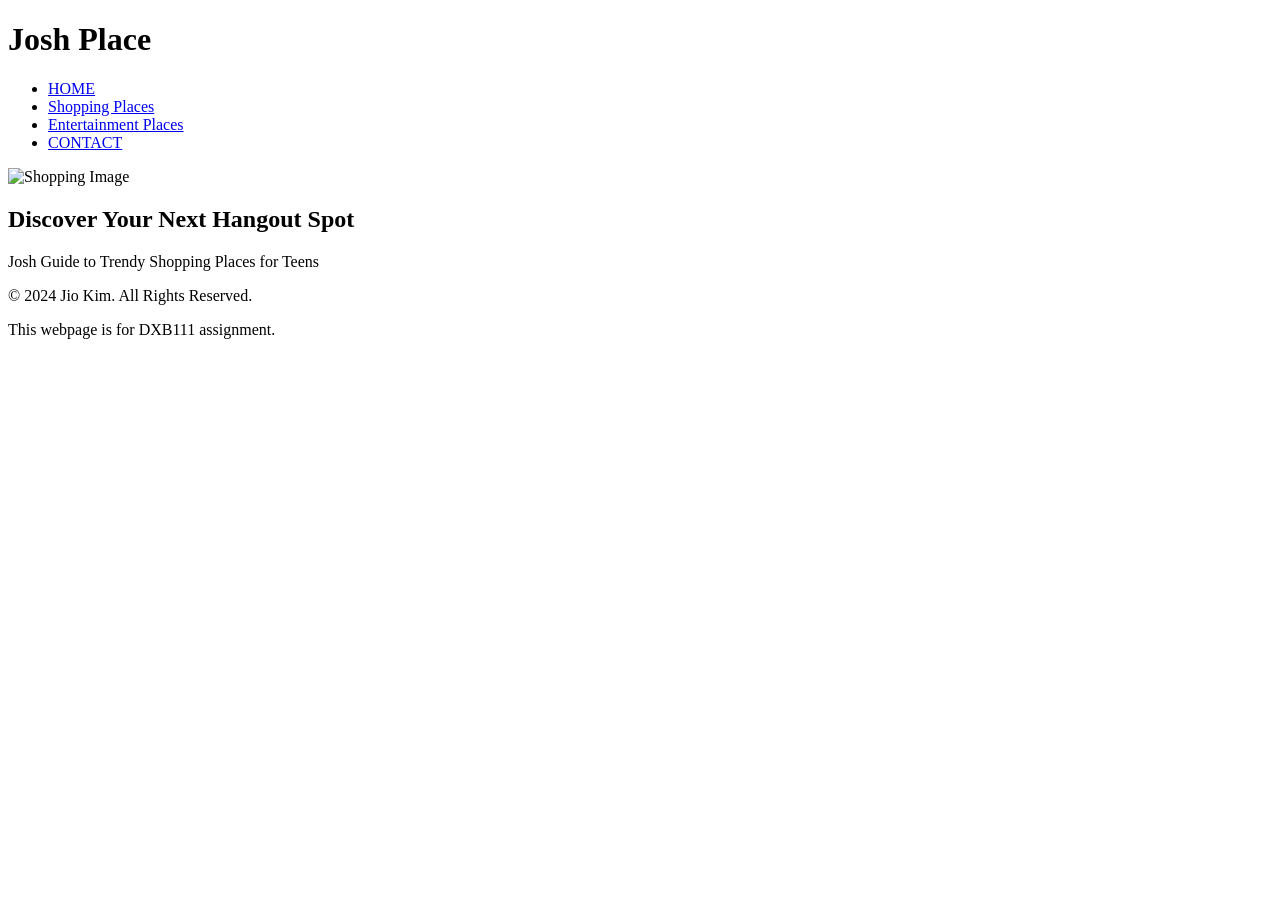
==== Josh_FrontEnd/index.html @ 3a0222f5 "index home" ====
<!DOCTYPE html>
<html lang="ko">
<head>
    <meta charset="UTF-8">
    <meta name="viewport" content="width=device-width, initial-scale=1.0">
    <title>Josh Place</title>
    <link rel="stylesheet" href="style.css">
</head>
<body>
    <header>
        <div class="container header-content">
            <h1>Josh Place</h1>
            <nav>
                <ul>
                    <li><a href="index.html" class="active">HOME</a></li>
                    <li><a href="catogory1.html">Shopping Places</a></li>
                    <li><a href="hangoutplace.html">Entertainment Places</a></li>
                    <li><a href="about.html">CONTACT</a></li>
                </ul>
               
            </nav>
        </div>
    </header>

    <main>
        <section class="hero">
            <div class="container hero-content">
                <img src="imgies/DALL·E 2024-10-16 13.18.30 - An image for a modern website that introduces shopping areas for high school students. The image should feature a trendy and urban shopping street wit.webp" alt="Shopping Image" class="hero-image">
                <div class="hero-text">
                    <h2>Discover Your Next Hangout Spot</h2>
                    <p>Josh Guide to Trendy Shopping Places for Teens</p>
                </div>
            </div>
        </section>
    </main>

    <footer>
    <div class="footer-container">
        <p>© 2024 Jio Kim. All Rights Reserved.</p>
        <p>This webpage is for DXB111 assignment.</p>
      
    </div>
</footer>
</body>
</html>
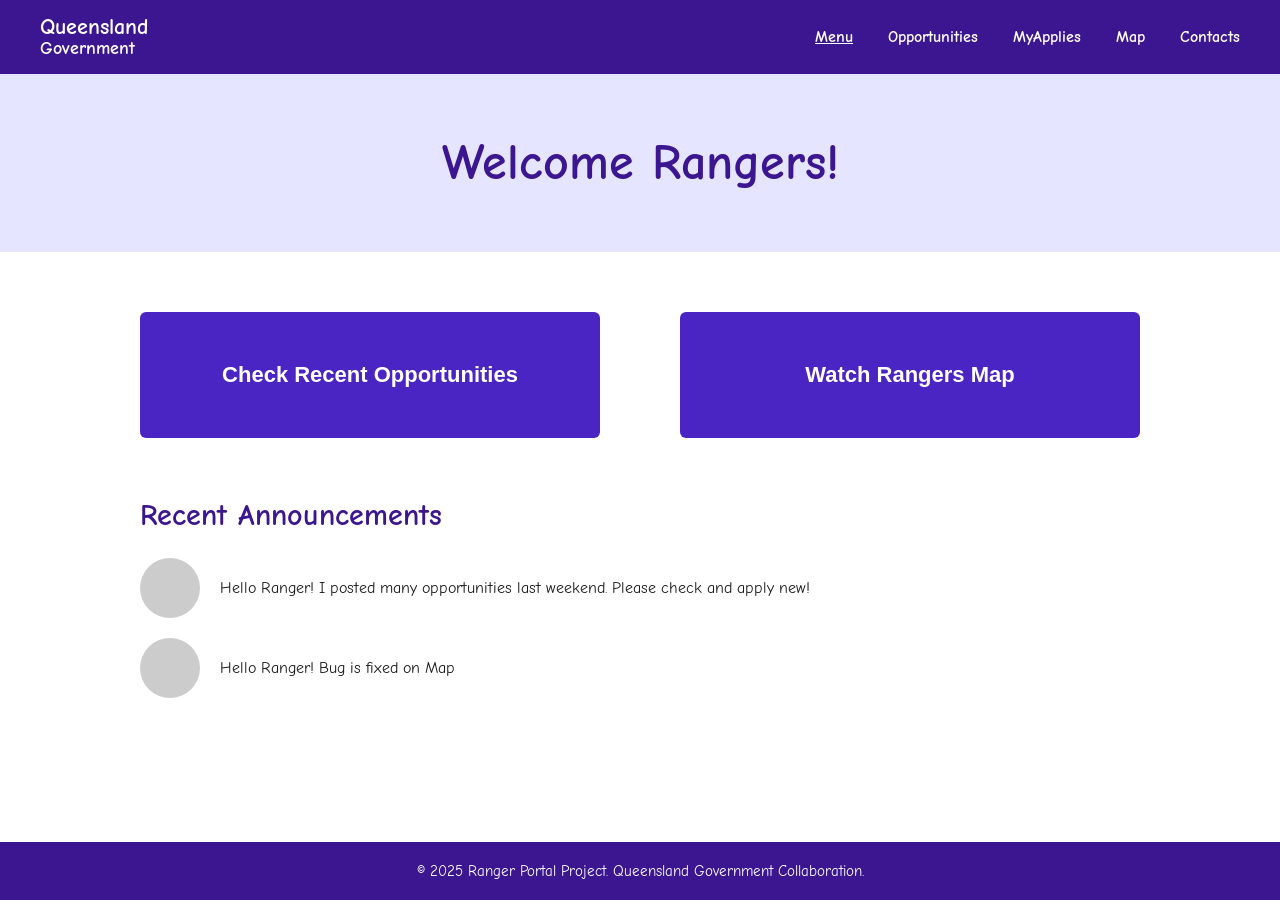
==== commit f4f75fb5: "INDEX/HOMEPAGE" ====
--- a/Josh_FrontEnd/index.html
+++ b/Josh_FrontEnd/index.html
@@ -1,45 +1,68 @@
 <!DOCTYPE html>
-<html lang="ko">
+<html lang="en">
 <head>
     <meta charset="UTF-8">
     <meta name="viewport" content="width=device-width, initial-scale=1.0">
-    <title>Josh Place</title>
+    <title>Welcome Rangers</title>
     <link rel="stylesheet" href="style.css">
+    <link href="https://fonts.googleapis.com/css2?family=Comic+Neue:wght@400;700&display=swap" rel="stylesheet">
 </head>
 <body>
+
+    <!-- Header -->
     <header>
-        <div class="container header-content">
-            <h1>Josh Place</h1>
+        <div class="header-container">
+            <div class="logo">
+                <div class="logo-text">
+                    <h1>Queensland</h1>
+                    <h2>Government</h2>
+                </div>
+            </div>
+
             <nav>
                 <ul>
-                    <li><a href="index.html" class="active">HOME</a></li>
-                    <li><a href="catogory1.html">Shopping Places</a></li>
-                    <li><a href="hangoutplace.html">Entertainment Places</a></li>
-                    <li><a href="about.html">CONTACT</a></li>
+                    <li><a href="#" class="active">Menu</a></li>
+                    <li><a href="#">Opportunities</a></li>
+                    <li><a href="#">MyApplies</a></li>
+                    <li><a href="#">Map</a></li>
+                    <li><a href="#">Contacts</a></li>
                 </ul>
-               
             </nav>
         </div>
     </header>
 
-    <main>
-        <section class="hero">
-            <div class="container hero-content">
-                <img src="imgies/DALL·E 2024-10-16 13.18.30 - An image for a modern website that introduces shopping areas for high school students. The image should feature a trendy and urban shopping street wit.webp" alt="Shopping Image" class="hero-image">
-                <div class="hero-text">
-                    <h2>Discover Your Next Hangout Spot</h2>
-                    <p>Josh Guide to Trendy Shopping Places for Teens</p>
-                </div>
-            </div>
-        </section>
-    </main>
+    <!-- Hero Section -->
+    <section class="hero">
+        <div class="hero-content">
+            <h2>Welcome Rangers!</h2>
+        </div>
+    </section>
 
+    <!-- Button Section -->
+    <section class="buttons">
+        <button>Check Recent Opportunities</button>
+        <button>Watch Rangers Map</button>
+    </section>
+
+    <!-- Announcements Section -->
+    <section class="announcements">
+        <h3>Recent Announcements</h3>
+
+        <div class="announcement">
+            <div class="profile"></div>
+            <p>Hello Ranger! I posted many opportunities last weekend. Please check and apply new!</p>
+        </div>
+
+        <div class="announcement">
+            <div class="profile"></div>
+            <p>Hello Ranger! Bug is fixed on Map</p>
+        </div>
+    </section>
+
+    <!-- Footer -->
     <footer>
-    <div class="footer-container">
-        <p>© 2024 Jio Kim. All Rights Reserved.</p>
-        <p>This webpage is for DXB111 assignment.</p>
-      
-    </div>
-</footer>
+        <p>© 2025 Ranger Portal Project. Queensland Government Collaboration.</p>
+    </footer>
+
 </body>
 </html>
--- a/Josh_FrontEnd/style.css
+++ b/Josh_FrontEnd/style.css
@@ -0,0 +1,145 @@
+/* RESET & BASE */
+* {
+  margin: 0;
+  padding: 0;
+  box-sizing: border-box;
+}
+
+html, body {
+  height: 100%;
+  font-family: 'Comic Neue', sans-serif;
+  background-color: #fff;
+  color: #1a1a1a;
+  display: flex;
+  flex-direction: column;
+}
+
+/* HEADER */
+header {
+  background-color: #3c1690;
+  color: white;
+  padding: 15px 40px;
+  display: flex;
+  justify-content: space-between;
+  align-items: center;
+  flex-shrink: 0;
+}
+
+.header-container {
+  width: 100%;
+  display: flex;
+  justify-content: space-between;
+  align-items: center;
+  max-width: 1300px;
+  margin: 0 auto;
+}
+
+.logo-text h1 {
+  font-size: 22px;
+  line-height: 1.1;
+}
+
+.logo-text h2 {
+  font-size: 18px;
+  line-height: 1.1;
+}
+
+nav ul {
+  list-style: none;
+  display: flex;
+  gap: 35px;
+}
+
+nav a {
+  color: white;
+  text-decoration: none;
+  font-weight: bold;
+  transition: 0.3s;
+}
+
+nav a:hover, nav a.active {
+  text-decoration: underline;
+}
+
+/* MAIN LAYOUT */
+main {
+  flex: 1;
+}
+
+/* HERO SECTION */
+.hero {
+  background-color: #e5e5ff;
+  text-align: center;
+  padding: 60px 0;
+}
+
+.hero h2 {
+  font-size: 50px;
+  color: #3c1690;
+  font-family: 'Comic Neue', cursive;
+}
+
+/* BUTTON SECTION */
+.buttons {
+  display: flex;
+  justify-content: center;
+  gap: 80px;
+  margin: 60px auto;
+  width: 80%;
+  max-width: 1000px;
+}
+
+.buttons button {
+  background-color: #4b24c4;
+  color: white;
+  border: none;
+  padding: 50px 0;
+  font-size: 22px;
+  font-weight: bold;
+  border-radius: 6px;
+  cursor: pointer;
+  flex: 1;
+  transition: 0.3s;
+  min-width: 400px;
+}
+
+.buttons button:hover {
+  background-color: #2f1a8f;
+}
+
+/* ANNOUNCEMENTS */
+.announcements {
+  width: 80%;
+  max-width: 1000px;
+  margin: 0 auto 80px auto;
+}
+
+.announcements h3 {
+  font-size: 30px;
+  color: #3c1690;
+  margin-bottom: 25px;
+}
+
+.announcement {
+  display: flex;
+  align-items: center;
+  margin-bottom: 20px;
+}
+
+.profile {
+  width: 60px;
+  height: 60px;
+  background-color: #ccc;
+  border-radius: 50%;
+  margin-right: 20px;
+}
+
+/* FOOTER */
+footer {
+  text-align: center;
+  background-color: #3c1690;
+  color: white;
+  padding: 20px 0;
+  font-size: 15px;
+  margin-top: auto; /* keeps footer at bottom */
+}
